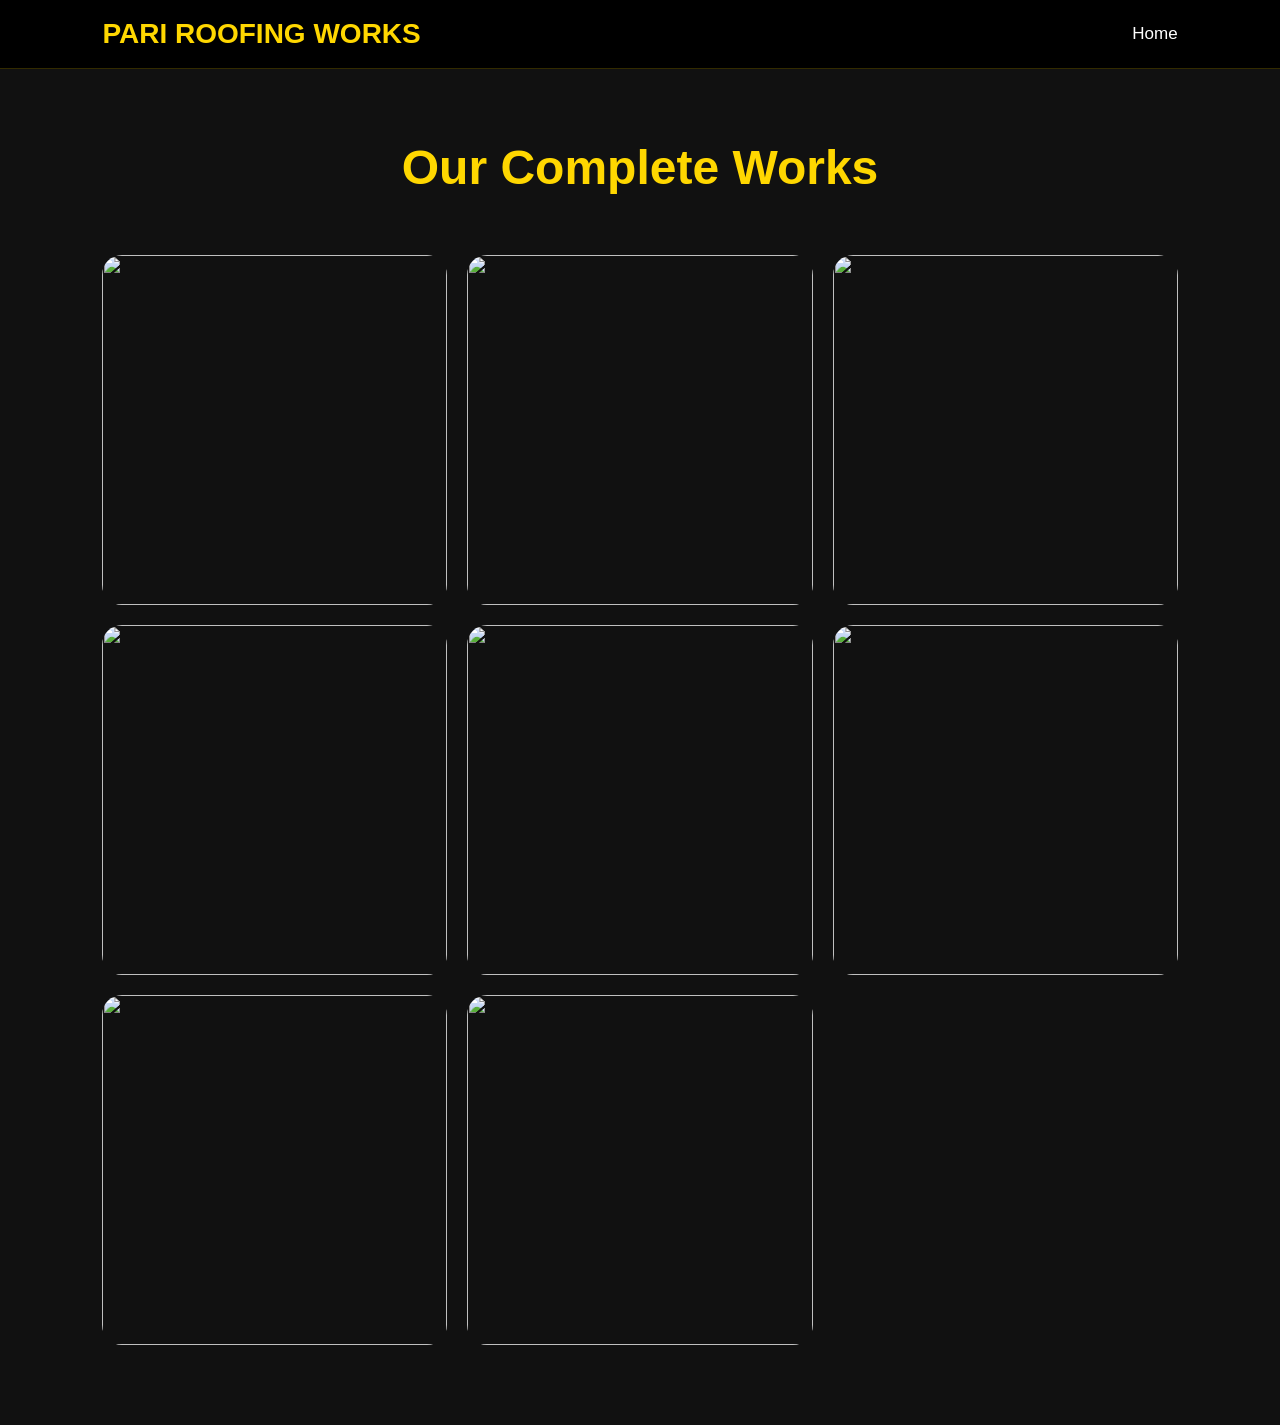
==== gallery.html @ a13de7d1 "updated website" ====
<!DOCTYPE html>
<html lang="en">
<head>
    <meta charset="UTF-8">
    <meta name="viewport" content="width=device-width, initial-scale=1.0">
    <title>Our Works - Pari Roofing Works</title>

    <link rel="stylesheet" href="style.css">
</head>
<body>

    <!-- NAVBAR -->

    <nav class="navbar">

        <div class="logo">
            <h2>PARI ROOFING WORKS</h2>
        </div>

        <ul class="nav-links">
            <li><a href="index.html">Home</a></li>
        </ul>

    </nav>

    <!-- GALLERY PAGE -->

    <section class="gallery-page">

        <h1 class="section-title">
            Our Complete Works
        </h1>

        <div class="gallery-grid">

            <img src="images/work1.jpg" alt="">
            <img src="images/work2.jpg" alt="">
            <img src="images/work3.jpg" alt="">
            <img src="images/work4.jpg" alt="">
            <img src="images/work5.jpg" alt="">
            <img src="images/work6.jpg" alt="">
            <img src="images/work7.jpg" alt="">
            <img src="images/work8.jpg" alt="">

        </div>

    </section>

</body>
</html>
---- style.css ----
* {
    margin: 0;
    padding: 0;
    box-sizing: border-box;
    font-family: 'Poppins', sans-serif;
}

html {
    scroll-behavior: smooth;
}

body {
    background: #0f0f0f;
    color: white;
}

/* NAVBAR */

.navbar {
    position: fixed;
    top: 0;
    width: 100%;
    padding: 18px 8%;
    display: flex;
    justify-content: space-between;
    align-items: center;
    background: rgba(0, 0, 0, 0.95);
    border-bottom: 1px solid rgba(255, 215, 0, 0.2);
    z-index: 1000;
}

.logo h2 {
    color: #FFD700;
    font-size: 28px;
    font-weight: 700;
}

.nav-links {
    display: flex;
    list-style: none;
    gap: 30px;
}

.nav-links a {
    color: white;
    text-decoration: none;
    transition: 0.3s;
    font-size: 17px;
}

.nav-links a:hover {
    color: #FFD700;
}

.call-btn {
    background: #FFD700;
    color: black;
    padding: 12px 24px;
    border-radius: 10px;
    text-decoration: none;
    font-weight: 600;
    transition: 0.3s;
}

.call-btn:hover {
    transform: translateY(-4px);
}

/* HERO */

.hero {
    min-height: 100vh;

    background:
    linear-gradient(
        rgba(0,0,0,0.55),
        rgba(0,0,0,0.60)
    ),
    url('images/hero-bg.jpg');

    background-size: cover;
    background-position: center;
    background-repeat: no-repeat;

    display: flex;
    justify-content: center;
    align-items: center;
    text-align: center;

    padding: 120px 8% 80px;
}
.hero-content {
    max-width: 900px;
}

.hero-content h1 {
    font-size: 80px;
    color: #FFD700;
    font-weight: 700;
    line-height: 1.1;
}

.hero-content p {
    margin-top: 20px;
    font-size: 28px;
    color: #eee;
}

.hero-content h3 {
    margin-top: 18px;
    font-size: 22px;
    color: #ccc;
    font-weight: 400;
}

.hero-buttons {
    margin-top: 35px;
}

.btn {
    display: inline-block;
    padding: 15px 35px;
    margin: 10px;
    border-radius: 10px;
    text-decoration: none;
    transition: 0.3s;
    font-weight: 600;
}

.gold {
    background: #FFD700;
    color: black;
}

.gold:hover {
    transform: translateY(-5px);
}

.outline {
    border: 2px solid #FFD700;
    color: #FFD700;
}

.outline:hover {
    background: #FFD700;
    color: black;
}

/* SECTION COMMON */

.section-title {
    text-align: center;
    color: #FFD700;
    font-size: 48px;
    margin-bottom: 60px;
}

/* ABOUT */

.about {
    padding: 100px 8%;
    background: #111;
}

.about-container {
    display: grid;
    grid-template-columns: 1fr 1fr;
    gap: 60px;
    align-items: center;
}

.about-image img {
    width: 100%;
    border-radius: 20px;
}

.about-content h2 {
    color: #FFD700;
    font-size: 42px;
    margin-bottom: 20px;
}

.about-content p {
    color: #ddd;
    line-height: 1.9;
    font-size: 18px;
}

/* SERVICES */

.services {
    padding: 100px 8%;
    background: #0d0d0d;
}

.service-container {
    display: grid;
    grid-template-columns: repeat(auto-fit, minmax(250px,1fr));
    gap: 30px;
}

.service-card {
    background: #181818;
    border: 1px solid #333;
    padding: 40px 25px;
    border-radius: 20px;
    text-align: center;
    transition: 0.4s;
}

.service-card:hover {
    transform: translateY(-10px);
    border-color: #FFD700;
}

.service-card h3 {
    color: #FFD700;
    margin-bottom: 15px;
}

.service-card p {
    color: #ccc;
    line-height: 1.8;
}

/* GALLERY */

.gallery {
    padding: 100px 8%;
    background: #111;
}

.gallery-container {
    display: grid;
    grid-template-columns: repeat(auto-fit, minmax(280px,1fr));
    gap: 20px;
}

.gallery-container img {
    width: 100%;
    height: 320px;
    object-fit: cover;
    border-radius: 20px;
    transition: 0.4s;
}

.gallery-container img:hover {
    transform: scale(1.05);
}

/* CONTACT */

.contact {
    padding: 100px 8%;
    background: #0d0d0d;
    text-align: center;
}

.contact-container {
    display: grid;
    grid-template-columns: repeat(auto-fit, minmax(250px,1fr));
    gap: 30px;
    margin-top: 50px;
}

.contact-box {
    background: #181818;
    border: 1px solid #333;
    padding: 35px;
    border-radius: 20px;
}

.contact-box h3 {
    color: #FFD700;
    margin-bottom: 15px;
}

.contact-box p {
    color: #ccc;
}


/* FOOTER */

.footer {
    background: black;
    padding: 40px;
    text-align: center;
    border-top: 1px solid #222;
}

.footer h2 {
    color: #FFD700;
}

.footer p {
    color: #aaa;
    margin-top: 10px;
}

/* MOBILE */

@media(max-width:768px){

    .navbar {
        flex-direction: column;
        gap: 15px;
    }

    .nav-links {
        flex-wrap: wrap;
        justify-content: center;
        gap: 18px;
    }

    .hero-content h1 {
        font-size: 42px;
    }

    .hero-content p {
        font-size: 18px;
    }

    .hero-content h3 {
        font-size: 16px;
    }

    .about-container {
        grid-template-columns: 1fr;
    }

    .section-title {
        font-size: 34px;
    }
}

/* LARGE TABLET */

@media (max-width: 992px){

    .navbar{
        padding: 18px 5%;
    }

    .hero-content h1{
        font-size: 58px;
    }

    .hero-content p{
        font-size: 22px;
    }

    .about-container{
        grid-template-columns: 1fr;
        text-align: center;
    }
}

/* TABLET */

@media (max-width: 768px){

    .navbar{
        flex-direction: column;
        gap: 15px;
        padding: 15px;
    }

    .nav-links{
        flex-wrap: wrap;
        justify-content: center;
        gap: 15px;
    }

    .hero{
        min-height: 100vh;
        padding: 140px 20px 80px;
        background-position: center;
    }

    .hero-content h1{
        font-size: 44px;
    }

    .hero-content p{
        font-size: 18px;
    }

    .hero-content h3{
        font-size: 16px;
    }

    .section-title{
        font-size: 34px;
    }

    .gallery-container{
        grid-template-columns: 1fr 1fr;
    }
}

/* MOBILE */

@media (max-width: 576px){

    .logo h2{
        font-size: 20px;
        text-align: center;
    }

    .nav-links{
        gap: 12px;
    }

    .nav-links a{
        font-size: 14px;
    }

    .call-btn{
        padding: 10px 18px;
    }

    .hero{
        background-position: center;
        padding: 150px 20px 80px;
    }

    .hero-content h1{
        font-size: 34px;
    }

    .hero-content p{
        font-size: 16px;
    }

    .hero-content h3{
        font-size: 14px;
    }

    .btn{
        width: 100%;
        max-width: 250px;
    }

    .gallery-container{
        grid-template-columns: 1fr;
    }

    .contact-container{
        grid-template-columns: 1fr;
    }
}
.more-btn-container{
    text-align: center;
    margin-top: 50px;
}

.gallery-page{
    padding: 140px 8% 80px;
    background: #111;
    min-height: 100vh;
}

.gallery-grid{
    display: grid;
    grid-template-columns: repeat(auto-fit, minmax(300px,1fr));
    gap: 20px;
}

.gallery-grid img{
    width: 100%;
    height: 350px;
    object-fit: cover;
    border-radius: 20px;
    transition: 0.4s;
}

.gallery-grid img:hover{
    transform: scale(1.04);
}
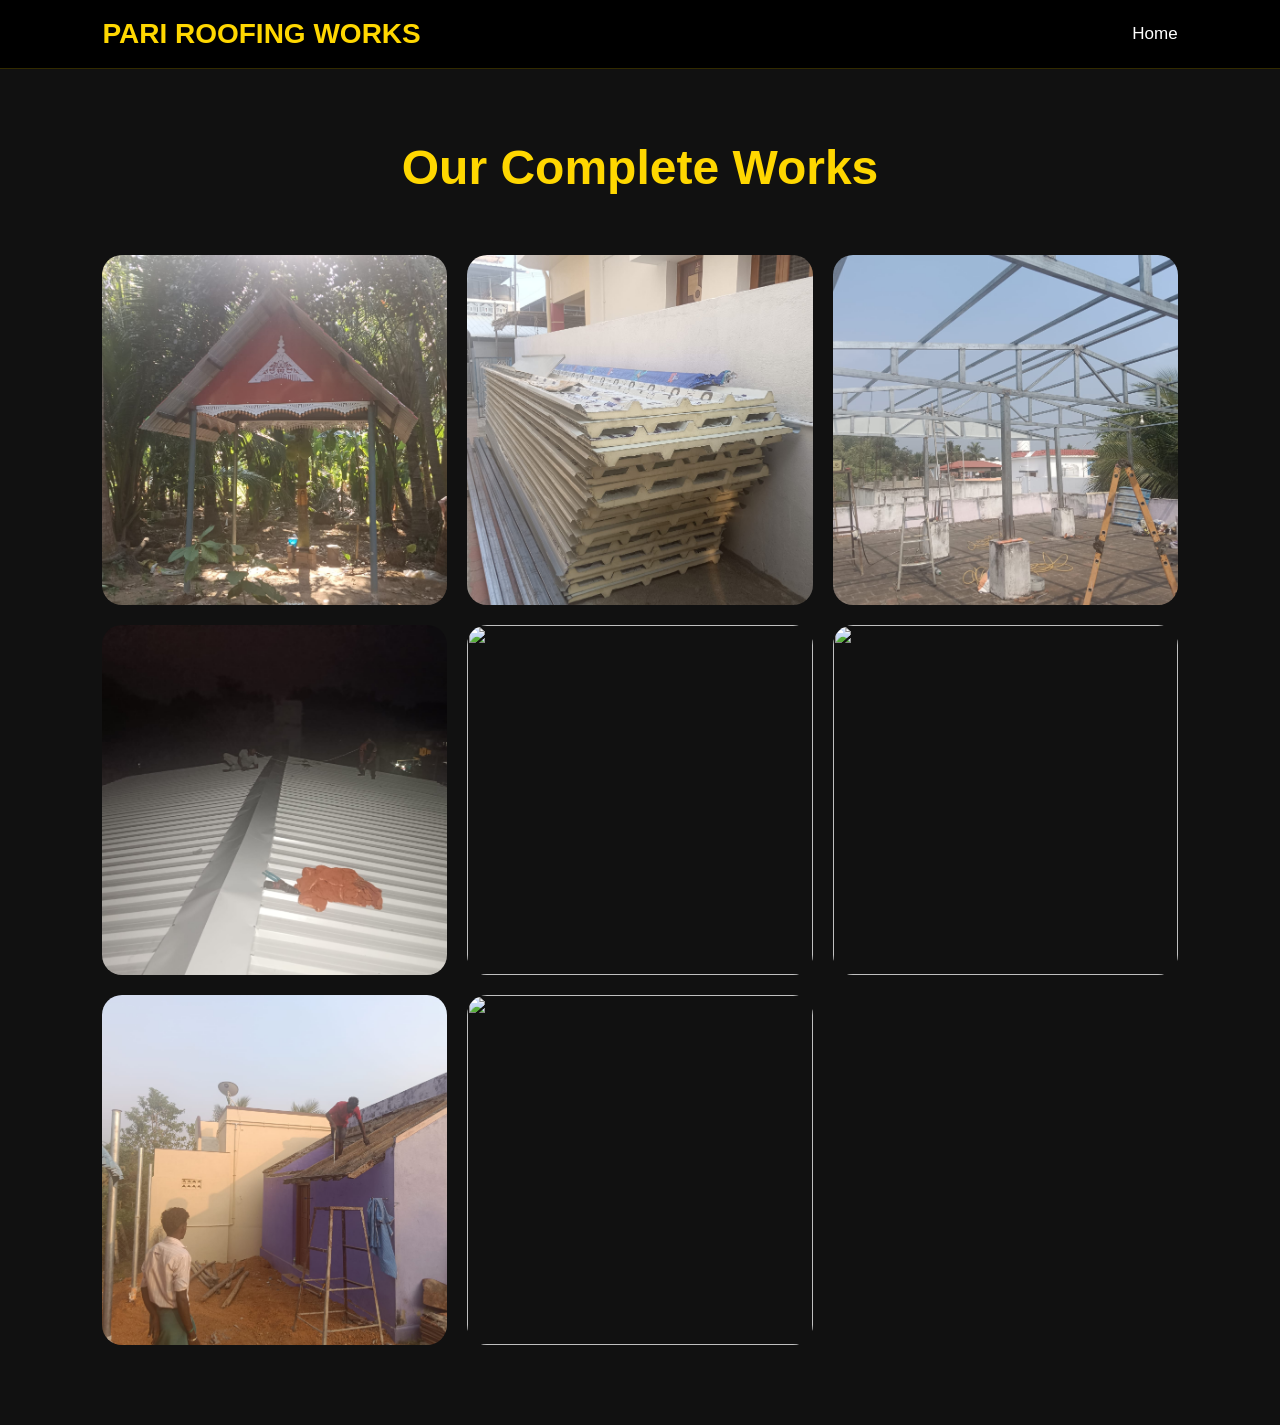
==== commit d7ec34a0: "updated website" ====
--- a/gallery.html
+++ b/gallery.html
@@ -33,18 +33,47 @@
 
         <div class="gallery-grid">
 
-            <img src="images/work1.jpg" alt="">
-            <img src="images/work2.jpg" alt="">
-            <img src="images/work3.jpg" alt="">
-            <img src="images/work4.jpg" alt="">
-            <img src="images/work5.jpg" alt="">
-            <img src="images/work6.jpg" alt="">
-            <img src="images/work7.jpg" alt="">
-            <img src="images/work8.jpg" alt="">
+    <img src="images/work3.jpeg" onclick="openPopup(3)">
+    <img src="images/work5.jpeg" onclick="openPopup(4)">
+    <img src="images/work6.jpeg" onclick="openPopup(5)">
+    <img src="images/work7.jpeg" onclick="openPopup(6)">
+    <img src="images/work8.jpeg" onclick="openPopup(7)">
+    <img src="images/work9.jpeg" onclick="openPopup(8)">
+    <img src="images/work4.jpeg" onclick="openPopup(9)">
+    <img src="images/work11.jpeg" onclick="openPopup(10)">
 
-        </div>
+</div>
 
     </section>
 
+<div id="popup" class="popup">
+
+    <span class="close-btn"
+          onclick="closePopup()">
+        ✖
+    </span>
+
+    <span class="prev-btn"
+          onclick="changeMedia(-1)">
+        ❮
+    </span>
+
+    <img id="popup-img">
+
+    <video id="popup-video"
+           controls>
+        <source id="popup-video-source"
+                type="video/mp4">
+    </video>
+
+    <span class="next-btn"
+          onclick="changeMedia(1)">
+        ❯
+    </span>
+
+</div>
+
+<script src="script.js"></script>
+
 </body>
 </html>
--- a/style.css
+++ b/style.css
@@ -79,7 +79,7 @@
     url('images/hero-bg.jpg');
 
     background-size: cover;
-    background-position: center;
+    background-position: center center;
     background-repeat: no-repeat;
 
     display: flex;
@@ -236,7 +236,9 @@
     gap: 20px;
 }
 
-.gallery-container img {
+/* Image + Video same style */
+.gallery-container img,
+.gallery-container video {
     width: 100%;
     height: 320px;
     object-fit: cover;
@@ -244,7 +246,9 @@
     transition: 0.4s;
 }
 
-.gallery-container img:hover {
+/* Hover effect */
+.gallery-container img:hover,
+.gallery-container video:hover {
     transform: scale(1.05);
 }
 
@@ -477,4 +481,121 @@
 
 .gallery-grid img:hover{
     transform: scale(1.04);
-}+}
+
+
+/* =========================
+   POPUP GALLERY VIEWER
+========================= */
+
+.popup {
+    display: none;
+    position: fixed;
+    top: 0;
+    left: 0;
+    width: 100%;
+    height: 100%;
+    background: rgba(0, 0, 0, 0.95);
+    justify-content: center;
+    align-items: center;
+    z-index: 9999;
+    padding: 20px;
+}
+
+/* Popup Image & Video */
+.popup img,
+.popup video {
+    max-width: 90%;
+    max-height: 85vh;
+    border-radius: 20px;
+    object-fit: contain;
+    box-shadow: 0 0 30px rgba(255, 215, 0, 0.2);
+}
+
+/* Close Button */
+.close-btn {
+    position: absolute;
+    top: 20px;
+    right: 30px;
+    font-size: 38px;
+    color: white;
+    cursor: pointer;
+    z-index: 10000;
+    transition: 0.3s;
+}
+
+.close-btn:hover {
+    color: #FFD700;
+    transform: scale(1.1);
+}
+
+/* Previous & Next Buttons */
+.prev-btn,
+.next-btn {
+    position: absolute;
+    top: 50%;
+    transform: translateY(-50%);
+    font-size: 55px;
+    color: white;
+    cursor: pointer;
+    padding: 10px 18px;
+    user-select: none;
+    z-index: 10000;
+    transition: 0.3s;
+    border-radius: 50%;
+}
+
+.prev-btn:hover,
+.next-btn:hover {
+    color: #FFD700;
+    background: rgba(255,255,255,0.1);
+}
+
+.prev-btn {
+    left: 20px;
+}
+
+.next-btn {
+    right: 20px;
+}
+
+/* Mobile Responsive */
+@media (max-width: 768px) {
+
+    .popup img,
+    .popup video {
+        max-width: 95%;
+        max-height: 75vh;
+        border-radius: 15px;
+    }
+
+    .close-btn {
+        top: 15px;
+        right: 20px;
+        font-size: 30px;
+    }
+
+    .prev-btn,
+    .next-btn {
+        font-size: 38px;
+        padding: 8px 12px;
+    }
+
+    .prev-btn {
+        left: 10px;
+    }
+
+    .next-btn {
+        right: 10px;
+    }
+}
+#popup-img,
+#popup-video {
+    max-width: 85%;
+    max-height: 85vh;
+    border-radius: 20px;
+    object-fit: contain;
+    display: none;
+}
+
+
